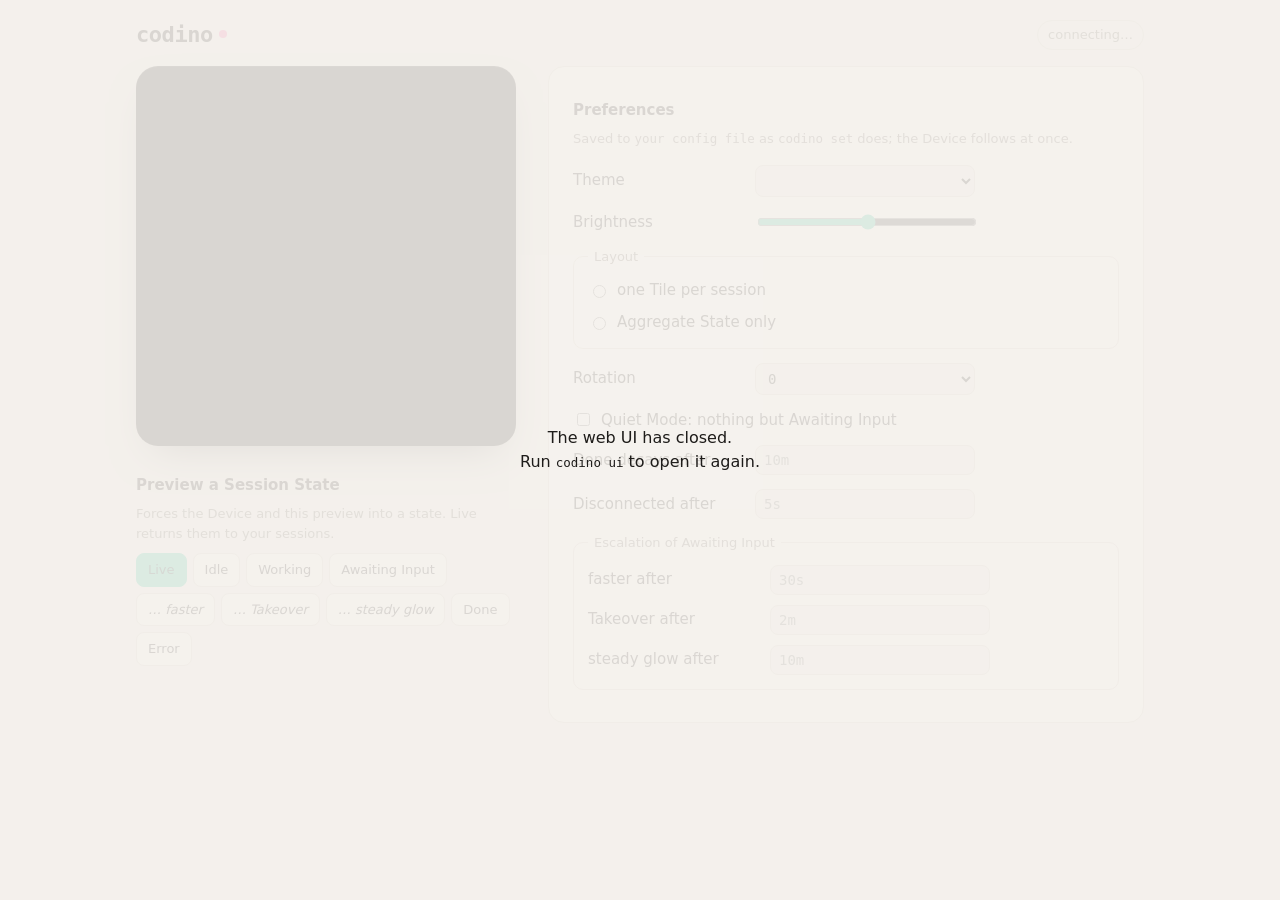
==== internal/webui/assets/index.html @ afd3c0c3 "Web UI with live preview (#15) codino ui (and /codino ui) asks the Host Daemon to open its web UI on" ====
<!doctype html>
<html lang="en">
<head>
<meta charset="utf-8">
<meta name="viewport" content="width=device-width, initial-scale=1">
<title>Codino</title>
<link rel="icon" href="data:,">
<link rel="stylesheet" href="style.css">
<script src="app.js" defer></script>
</head>
<body>
<header>
  <h1>codino</h1>
  <p id="link" class="pill">connecting…</p>
</header>

<main>
  <section class="device" aria-label="Live preview">
    <div class="housing">
      <canvas id="matrix" width="320" height="320" role="img" aria-label="The Device's LED matrix"></canvas>
    </div>
    <p id="device" class="caption"></p>

    <h2>Preview a Session State</h2>
    <p class="hint">Forces the Device and this preview into a state. Live returns them to your sessions.</p>
    <div id="states" class="states">
      <button type="button" data-state="" class="live" aria-pressed="true">Live</button>
      <button type="button" data-state="idle">Idle</button>
      <button type="button" data-state="working">Working</button>
      <button type="button" data-state="awaiting_input">Awaiting Input</button>
      <button type="button" data-state="awaiting_input" data-step="faster">… faster</button>
      <button type="button" data-state="awaiting_input" data-step="takeover">… Takeover</button>
      <button type="button" data-state="awaiting_input" data-step="steady">… steady glow</button>
      <button type="button" data-state="done">Done</button>
      <button type="button" data-state="error">Error</button>
    </div>
    <p id="sessions" class="caption"></p>
  </section>

  <section class="preferences" aria-label="Preferences">
    <h2>Preferences</h2>
    <p class="hint">Saved to <code id="config">your config file</code> as <code>codino set</code> does; the Device follows at once.</p>
    <p id="problem" class="error" hidden></p>
    <form id="form" autocomplete="off">
      <label>Theme <select name="theme"></select></label>
      <p id="theme-note" class="note" hidden></p>
      <label>Brightness <span class="range"><input type="range" name="brightness" min="1" max="100"><output></output></span></label>
      <fieldset>
        <legend>Layout</legend>
        <label class="choice"><input type="radio" name="layout" value="adaptive"> one Tile per session</label>
        <label class="choice"><input type="radio" name="layout" value="aggregate"> Aggregate State only</label>
      </fieldset>
      <label>Rotation <select name="rotation"><option>0</option><option>90</option><option>180</option><option>270</option></select></label>
      <label class="check"><input type="checkbox" name="quiet_mode"> Quiet Mode: nothing but Awaiting Input</label>
      <label>Done decays after <input name="done_decay" placeholder="10m"></label>
      <label>Disconnected after <input name="disconnected_timeout" placeholder="5s"></label>
      <fieldset>
        <legend>Escalation of Awaiting Input</legend>
        <label>faster after <input name="escalation.faster" placeholder="30s"></label>
        <label>Takeover after <input name="escalation.takeover" placeholder="2m"></label>
        <label>steady glow after <input name="escalation.steady" placeholder="10m"></label>
      </fieldset>
      <fieldset id="pins" hidden>
        <legend>Pinned Project Colors</legend>
        <ul id="pin-list"></ul>
        <p class="hint">Pin one with <code>codino set project_colors.PATH '#rrggbb'</code>.</p>
      </fieldset>
    </form>
    <p id="saved" class="status" role="status" aria-live="polite"></p>
  </section>
</main>

<div id="closed" class="closed" hidden>
  <p>The web UI has closed.<br>Run <code>codino ui</code> to open it again.</p>
</div>
</body>
</html>
---- internal/webui/assets/style.css ----
:root {
  --bg: #f4f1ec;
  --panel: #fffdf9;
  --ink: #1e1c1a;
  --muted: #6b655d;
  --line: #ddd6cb;
  --accent: #2ec4a0;
  --accent-ink: #0b3029;
  --pink: #ff5fa2;
  --error: #b42318;
  --housing: #1b1a19;
  --mono: ui-monospace, "SF Mono", "Cascadia Code", Menlo, Consolas, monospace;
  color-scheme: light;
}

@media (prefers-color-scheme: dark) {
  :root {
    --bg: #121211;
    --panel: #1b1a19;
    --ink: #ece7df;
    --muted: #9b948a;
    --line: #34312d;
    --accent: #2ec4a0;
    --accent-ink: #04140f;
    --error: #ff8a7a;
    --housing: #0a0a0a;
    color-scheme: dark;
  }
}

* { box-sizing: border-box; }
[hidden] { display: none !important; }

body {
  margin: 0;
  background: var(--bg);
  color: var(--ink);
  font: 15px/1.5 system-ui, -apple-system, "Segoe UI", sans-serif;
}

header {
  display: flex;
  align-items: center;
  justify-content: space-between;
  gap: 16px;
  max-width: 1040px;
  margin: 0 auto;
  padding: 20px 16px 8px;
}

h1 {
  margin: 0;
  font: 700 22px/1 var(--mono);
  letter-spacing: -0.02em;
}

h1::after {
  content: "";
  display: inline-block;
  width: 8px;
  height: 8px;
  margin-left: 6px;
  border-radius: 50%;
  background: var(--pink);
  vertical-align: 4px;
}

h2 {
  margin: 28px 0 4px;
  font-size: 15px;
  font-weight: 650;
}

.pill {
  margin: 0;
  padding: 4px 10px;
  border: 1px solid var(--line);
  border-radius: 999px;
  color: var(--muted);
  font-size: 13px;
}

.pill.ok { color: var(--ink); border-color: var(--accent); }

main {
  display: grid;
  grid-template-columns: minmax(280px, 380px) minmax(0, 1fr);
  gap: 32px;
  max-width: 1040px;
  margin: 0 auto;
  padding: 8px 16px 48px;
}

@media (max-width: 760px) {
  main { grid-template-columns: minmax(0, 1fr); }
}

.housing {
  padding: 18px;
  border-radius: 22px;
  background: var(--housing);
  box-shadow: 0 1px 0 #ffffff14 inset, 0 18px 40px -18px #000a;
}

canvas {
  display: block;
  width: 100%;
  height: auto;
  aspect-ratio: 1;
  border-radius: 6px;
}

.caption, .hint, .note, .status {
  margin: 8px 0 0;
  color: var(--muted);
  font-size: 13px;
}

.note { color: var(--ink); }
.error { color: var(--error); font-size: 13px; }

.states {
  display: flex;
  flex-wrap: wrap;
  gap: 6px;
  margin-top: 10px;
}

button {
  padding: 6px 11px;
  border: 1px solid var(--line);
  border-radius: 8px;
  background: var(--panel);
  color: var(--ink);
  font: inherit;
  font-size: 13px;
  cursor: pointer;
}

button:hover { border-color: var(--muted); }
button:focus-visible, input:focus-visible, select:focus-visible { outline: 2px solid var(--accent); outline-offset: 1px; }
button[aria-pressed="true"] { background: var(--accent); border-color: var(--accent); color: var(--accent-ink); }
button[data-step] { font-style: italic; }

.preferences {
  padding: 4px 24px 24px;
  border: 1px solid var(--line);
  border-radius: 16px;
  background: var(--panel);
}

form { display: grid; gap: 14px; margin-top: 16px; }

label {
  display: grid;
  grid-template-columns: 170px minmax(0, 1fr);
  align-items: center;
  gap: 12px;
}

label.check, label.choice {
  display: flex;
  gap: 8px;
}

fieldset {
  display: grid;
  gap: 10px;
  margin: 0;
  padding: 12px 14px 14px;
  border: 1px solid var(--line);
  border-radius: 10px;
}

legend { padding: 0 6px; color: var(--muted); font-size: 13px; }

input:not([type]), select {
  width: 100%;
  max-width: 220px;
  padding: 6px 8px;
  border: 1px solid var(--line);
  border-radius: 8px;
  background: var(--bg);
  color: var(--ink);
  font: 14px var(--mono);
}

input[aria-invalid="true"] { border-color: var(--error); }

.range { display: flex; align-items: center; gap: 10px; }
.range input { flex: 1; max-width: 220px; accent-color: var(--accent); }
.range output { min-width: 3ch; font: 13px var(--mono); }

input[type="checkbox"], input[type="radio"] { accent-color: var(--accent); }

code { font: 12.5px var(--mono); overflow-wrap: anywhere; }

ul { margin: 0; padding: 0; list-style: none; display: grid; gap: 6px; }
li { display: flex; align-items: center; gap: 8px; font-size: 13px; }
li .swatch { width: 14px; height: 14px; border-radius: 4px; flex: none; }
li code { flex: 1; }

@media (max-width: 480px) {
  label { grid-template-columns: minmax(0, 1fr); gap: 4px; }
  .preferences { padding: 4px 16px 16px; }
}

.closed {
  position: fixed;
  inset: 0;
  display: grid;
  place-items: center;
  background: color-mix(in srgb, var(--bg) 88%, transparent);
  text-align: center;
  font-size: 16px;
}
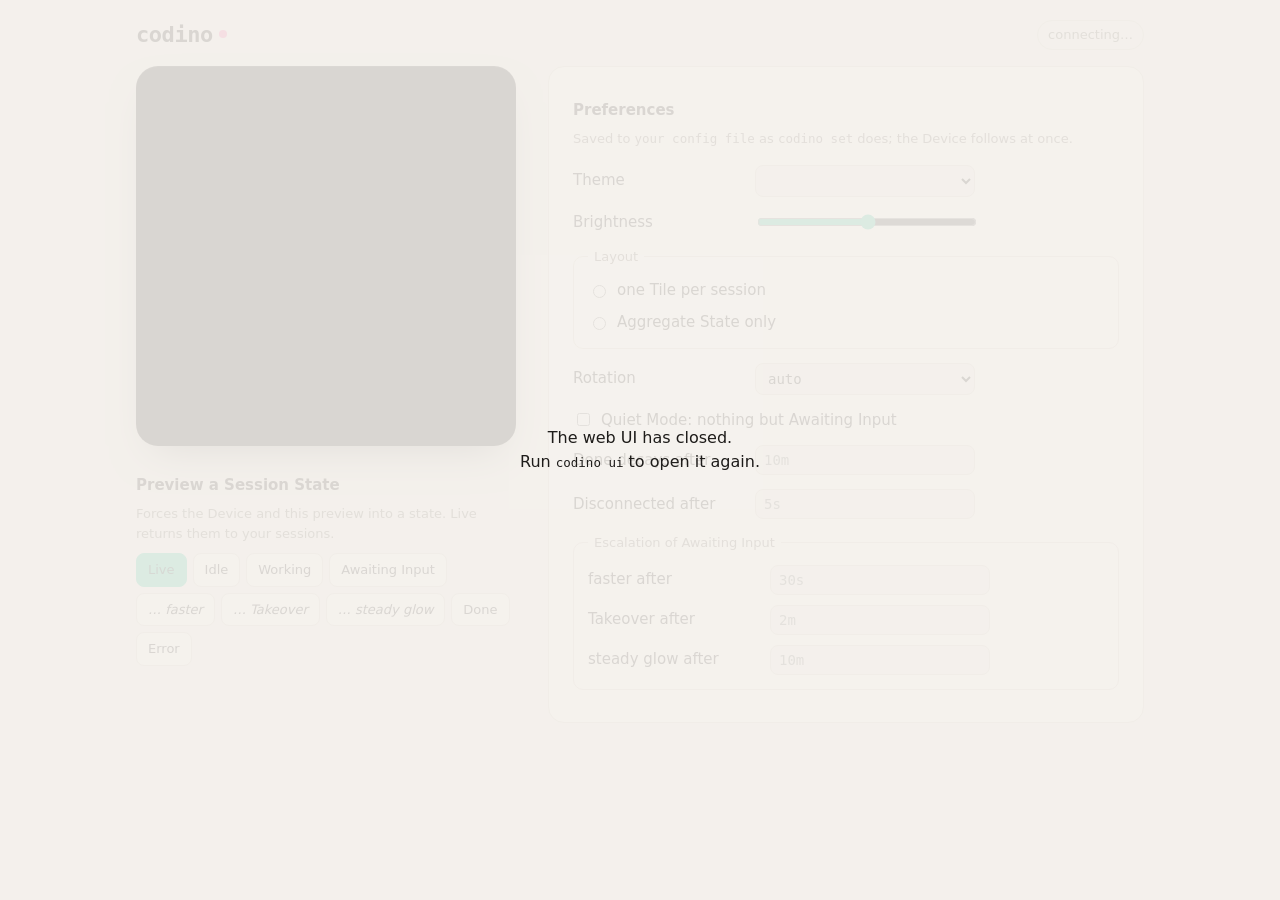
==== commit d7a5c505: "Physical Acknowledge and auto-rotation (#13) The BOOT button and a double-tap on the Device Acknowle" ====
--- a/internal/webui/assets/index.html
+++ b/internal/webui/assets/index.html
@@ -50,7 +50,7 @@
         <label class="choice"><input type="radio" name="layout" value="adaptive"> one Tile per session</label>
         <label class="choice"><input type="radio" name="layout" value="aggregate"> Aggregate State only</label>
       </fieldset>
-      <label>Rotation <select name="rotation"><option>0</option><option>90</option><option>180</option><option>270</option></select></label>
+      <label>Rotation <select name="rotation"><option>auto</option><option>0</option><option>90</option><option>180</option><option>270</option></select></label>
       <label class="check"><input type="checkbox" name="quiet_mode"> Quiet Mode: nothing but Awaiting Input</label>
       <label>Done decays after <input name="done_decay" placeholder="10m"></label>
       <label>Disconnected after <input name="disconnected_timeout" placeholder="5s"></label>
